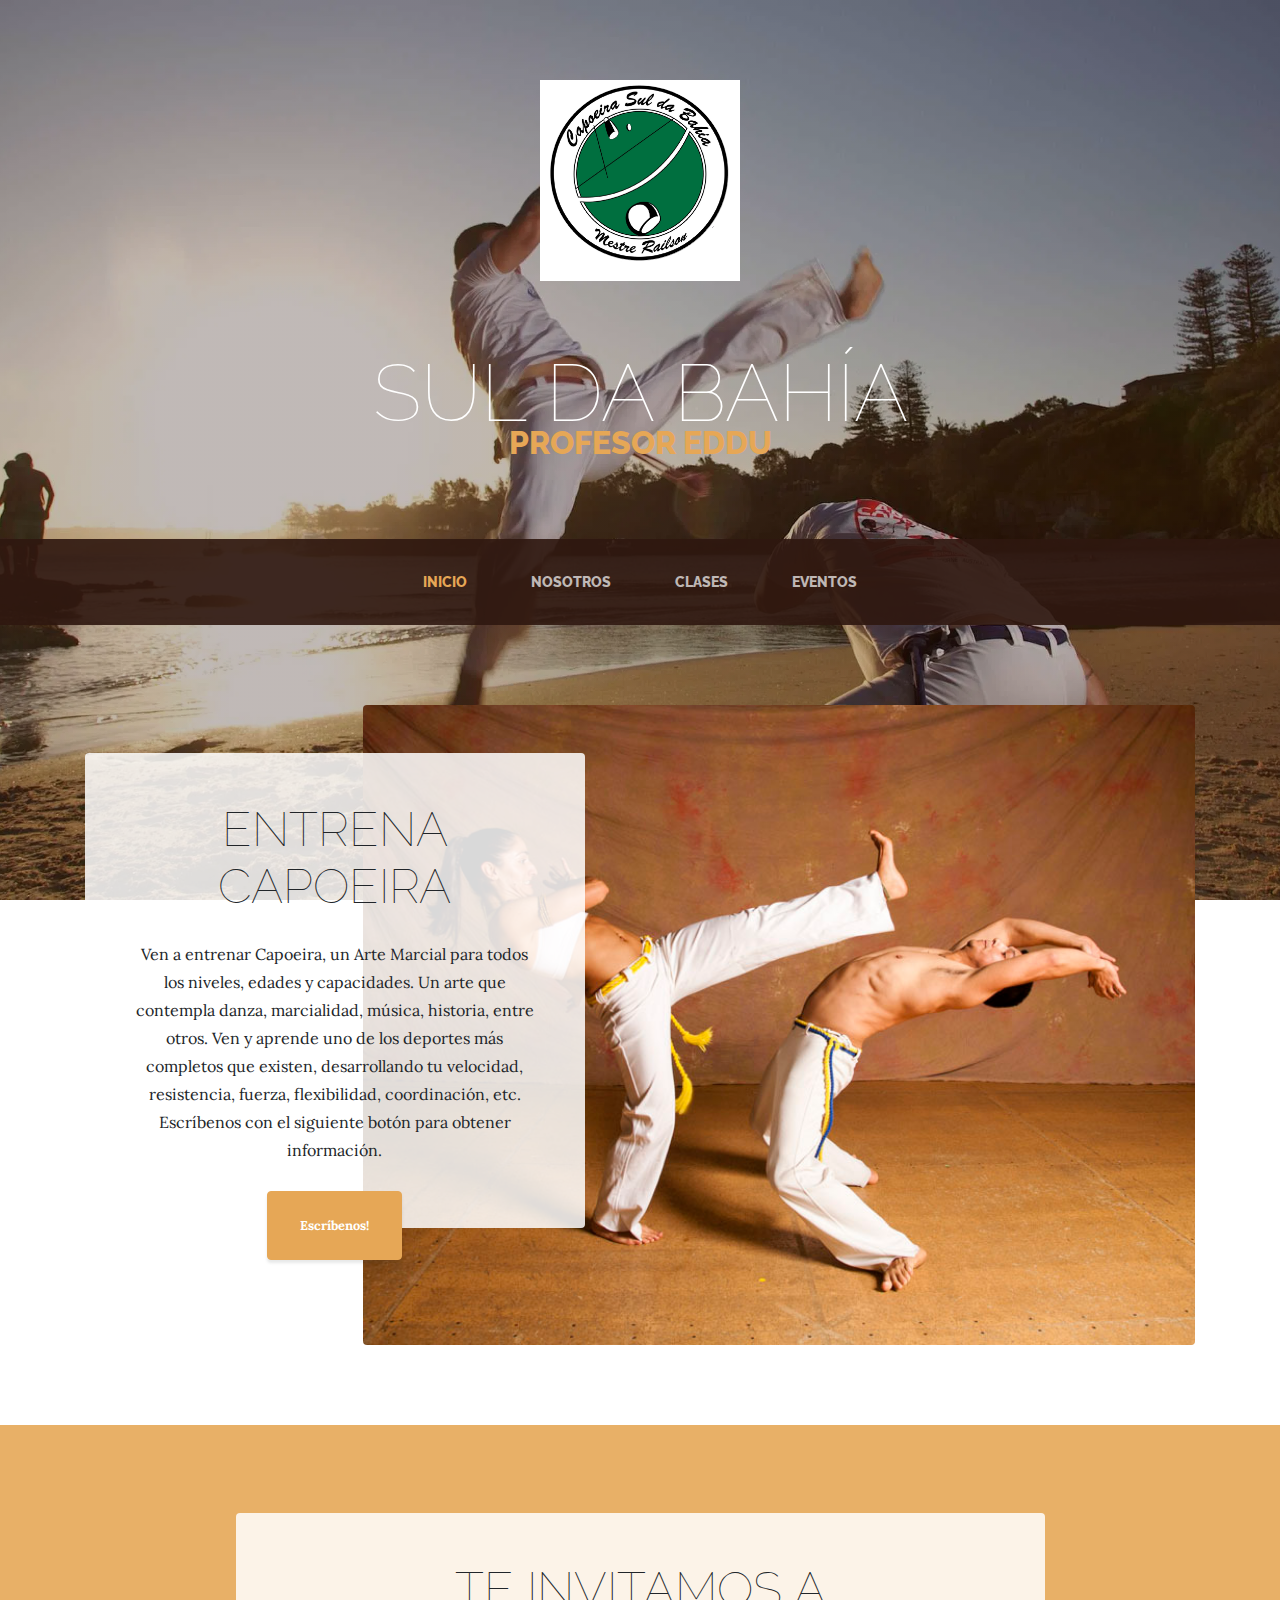
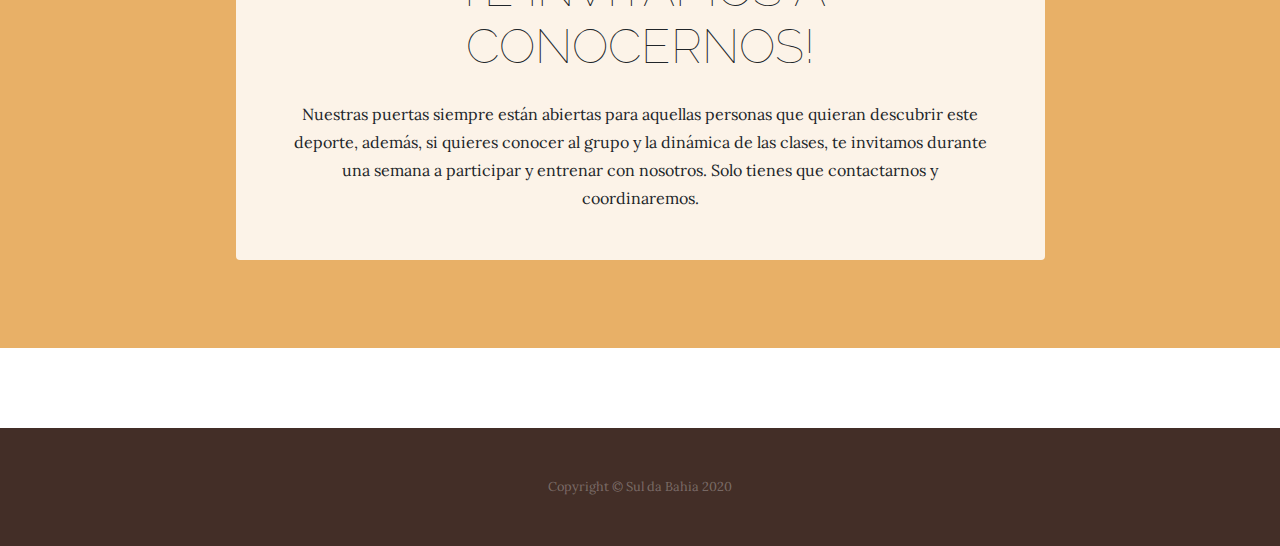
==== index.html @ 072af603 "first commit" ====
<!DOCTYPE html>
<html lang="en">

<head>

  <meta charset="utf-8">
  <meta name="viewport" content="width=device-width, initial-scale=1, shrink-to-fit=no">
  <meta name="description" content="">
  <meta name="author" content="">

  <title>Sul da Bahía</title>

  <!-- Bootstrap core CSS -->
  <link href="vendor/bootstrap/css/bootstrap.min.css" rel="stylesheet">

  <!-- Custom fonts for this template -->
  <link href="https://fonts.googleapis.com/css?family=Raleway:100,100i,200,200i,300,300i,400,400i,500,500i,600,600i,700,700i,800,800i,900,900i" rel="stylesheet">
  <link href="https://fonts.googleapis.com/css?family=Lora:400,400i,700,700i" rel="stylesheet">

  <!-- Custom styles for this template -->
  <link href="css/business-casual.css" rel="stylesheet">

</head>

<body>

  <h1 class="site-heading text-center text-white d-none d-lg-block">
    <img src="img/logo.jpg" alt="Sul da Bahía" class="logo">
    <br>
    <span class="site-heading-lower">Sul da Bahía</span>
    <span class="site-heading-upper text-primary mb-3">Profesor Eddu</span>
  </h1>

  <!-- Navigation -->
  <nav class="navbar navbar-expand-lg navbar-dark py-lg-4" id="mainNav">
    <div class="container">
      <a class="navbar-brand text-uppercase text-expanded font-weight-bold d-lg-none" href="#">Start Bootstrap</a>
      <button class="navbar-toggler" type="button" data-toggle="collapse" data-target="#navbarResponsive" aria-controls="navbarResponsive" aria-expanded="false" aria-label="Toggle navigation">
        <span class="navbar-toggler-icon"></span>
      </button>
      <div class="collapse navbar-collapse" id="navbarResponsive">
        <ul class="navbar-nav mx-auto">
          <li class="nav-item active px-lg-4">
            <a class="nav-link text-uppercase text-expanded" href="index.html">Inicio
              <span class="sr-only">(current)</span>
            </a>
          </li>
          <li class="nav-item px-lg-4">
            <a class="nav-link text-uppercase text-expanded" href="nosotros.html">Nosotros</a>
          </li>
          <li class="nav-item px-lg-4">
            <a class="nav-link text-uppercase text-expanded" href="clases.html">Clases</a>
          </li>
          <li class="nav-item px-lg-4">
            <a class="nav-link text-uppercase text-expanded" href="eventos.html">Eventos</a>
          </li>
        </ul>
      </div>
    </div>
  </nav>

  <section class="page-section clearfix">
    <div class="container">
      <div class="intro">
        <img class="intro-img img-fluid mb-3 mb-lg-0 rounded" src="img/intro.jpg" alt="">
        <div class="intro-text left-0 text-center bg-faded p-5 rounded">
          <h2 class="section-heading mb-4">
            <!-- <span class="section-heading-upper">Fresh Coffee</span> -->
            <span class="section-heading-lower">Entrena Capoeira</span>
          </h2>
          <p class="mb-3">Ven a entrenar Capoeira, un Arte Marcial para todos los niveles, edades y capacidades. Un arte que contempla danza, marcialidad, música, historia, entre otros. Ven y aprende uno de los deportes más completos que existen, desarrollando tu velocidad, resistencia, fuerza, flexibilidad, coordinación, etc. Escríbenos con el siguiente botón para obtener información.</p>
          <div class="intro-button mx-auto">
            <a class="btn btn-primary btn-xl" href="#">Escríbenos!</a>
          </div>
        </div>
      </div>
    </div>
  </section>

  <section class="page-section cta">
    <div class="container">
      <div class="row">
        <div class="col-xl-9 mx-auto">
          <div class="cta-inner text-center rounded">
            <h2 class="section-heading mb-4">
              <!-- <span class="section-heading-upper">Our Promise</span> -->
              <span class="section-heading-lower">Te invitamos a conocernos!</span>
            </h2>
            <p class="mb-0">Nuestras puertas siempre están abiertas para aquellas personas que quieran descubrir este deporte, además, si quieres conocer al grupo y la dinámica de las clases, te invitamos durante una semana a participar y entrenar con nosotros. Solo tienes que contactarnos y coordinaremos.</p>
          </div>
        </div>
      </div>
    </div>
  </section>

  <footer class="footer text-faded text-center py-5">
    <div class="container">
      <p class="m-0 small">Copyright &copy; Sul da Bahia 2020</p>
    </div>
  </footer>

  <!-- Bootstrap core JavaScript -->
  <script src="vendor/jquery/jquery.min.js"></script>
  <script src="vendor/bootstrap/js/bootstrap.bundle.min.js"></script>

</body>

</html>
---- css/business-casual.css ----
/*!
 * Start Bootstrap - Business Casual v5.0.11 (https://startbootstrap.com/theme/business-casual)
 * Copyright 2013-2020 Start Bootstrap
 * Licensed under MIT (https://github.com/StartBootstrap/startbootstrap-business-casual/blob/master/LICENSE)
 */

 body {
  font-family: 'Lora';
  background-image: linear-gradient(rgba(47, 23, 15, 0.3), rgba(47, 23, 15, 0.3)), url("../img/bg.jpg");
  background-attachment: fixed;
  background-position: center;
  background-size: cover;
}

h1,
h2,
h3,
h4,
h5,
h6 {
  font-family: 'Raleway';
}

p {
  line-height: 1.75;
}

.text-faded {
  color: rgba(255, 255, 255, 0.3);
}

.site-heading {
  margin-top: 5rem;
  margin-bottom: 5rem;
  text-transform: uppercase;
  line-height: 1;
  font-family: 'Raleway';
}

.site-heading .site-heading-upper {
  display: block;
  font-size: 2rem;
  font-weight: 800;
}

.site-heading .site-heading-lower {
  font-size: 5rem;
  font-weight: 100;
  line-height: 4rem;
}

.page-section {
  margin-top: 5rem;
  margin-bottom: 5rem;
}

.section-heading {
  text-transform: uppercase;
}

.section-heading .section-heading-upper {
  display: block;
  font-size: 1rem;
  font-weight: 800;
}

.section-heading .section-heading-lower {
  display: block;
  font-size: 3rem;
  font-weight: 100;
}

.bg-faded {
  background-color: rgba(255, 255, 255, 0.85);
}

.logo{
  width: 5em;
  margin-bottom: 2em;
}

#mainNav {
  background-color: rgba(47, 23, 15, 0.9);
  font-family: 'Raleway';
}

#mainNav .navbar-brand {
  color: #e6a756;
}

#mainNav .navbar-nav .nav-item .nav-link {
  color: rgba(255, 255, 255, 0.7);
  font-weight: 800;
}

#mainNav .navbar-nav .nav-item.active .nav-link {
  color: #e6a756;
}

@media (min-width: 992px) {
  #mainNav .navbar-nav .nav-item .nav-link {
    font-size: 0.9rem;
  }
  #mainNav .navbar-nav .nav-item .nav-link:hover {
    color: rgba(255, 255, 255, 0.4);
  }
  #mainNav .navbar-nav .nav-item.active .nav-link:hover {
    color: #e6a756;
  }
}

.btn-xl {
  font-weight: 700;
  font-size: 0.8rem;
  padding-top: 1.5rem;
  padding-bottom: 1.5rem;
  padding-left: 2rem;
  padding-right: 2rem;
}

.intro {
  position: relative;
}

@media (min-width: 992px) {
  .intro .intro-img {
    width: 75%;
    float: right;
  }
  .intro .intro-text {
    left: 0;
    width: 60%;
    margin-top: 3rem;
    position: absolute;
  }
  .intro .intro-text .intro-button {
    width: 100%;
    left: 0;
    position: absolute;
    bottom: -2rem;
  }
}

@media (min-width: 1200px) {
  .intro .intro-text {
    width: 45%;
  }
}

.cta {
  padding-top: 5rem;
  padding-bottom: 5rem;
  background-color: rgba(230, 167, 86, 0.9);
}

.cta .cta-inner {
  position: relative;
  padding: 3rem;
  margin: 0.5rem;
  background-color: rgba(255, 255, 255, 0.85);
}

.cta .cta-inner:before {
  border-radius: 0.5rem;
  content: '';
  position: absolute;
  top: -0.5rem;
  bottom: -0.5rem;
  left: -0.5rem;
  right: -0.5rem;
  border: 0.25rem solid rgba(255, 255, 255, 0.85);
  z-index: -1;
}

@media (min-width: 992px) {
  .about-heading .about-heading-img {
    position: relative;
    z-index: 0;
  }
  .about-heading .about-heading-content {
    margin-top: -5rem;
    position: relative;
    z-index: 1;
  }
}

@media (min-width: 992px) {
  .product-item .product-item-title {
    position: relative;
    z-index: 1;
    margin-bottom: -3rem;
  }
  .product-item .product-item-img {
    position: relative;
    z-index: 0;
    max-width: 60vw;
  }
  .product-item .product-item-description {
    position: relative;
    z-index: 1;
    margin-top: -3rem;
    max-width: 50vw;
  }
}

.list-hours {
  font-size: 0.9rem;
}

.list-hours .list-hours-item {
  border-bottom: 1px solid rgba(230, 167, 86, 0.5);
  padding-bottom: .25rem;
  margin-bottom: 1rem;
  font-style: italic;
}

.list-hours .list-hours-item.today {
  font-weight: bold;
  color: #e6a756;
}

@media (min-width: 992px) {
  .list-hours {
    width: 50%;
    font-size: 1.1rem;
  }
}

.address strong {
  font-size: 1.2rem;
}

.footer {
  background-color: rgba(47, 23, 15, 0.9);
}

.text-primary {
  color: #e6a756 !important;
}

.bg-primary {
  background-color: #e6a756 !important;
}

.btn {
  box-shadow: 0px 3px 3px 0px rgba(33, 37, 41, 0.1);
}

.btn-primary {
  background-color: #e6a756;
  border-color: #e6a756;
}

.btn-primary:hover, .btn-primary:focus, .btn-primary:active {
  background-color: #df902a;
  border-color: #df902a;
}

.font-weight-light {
  font-weight: 100 !important;
}
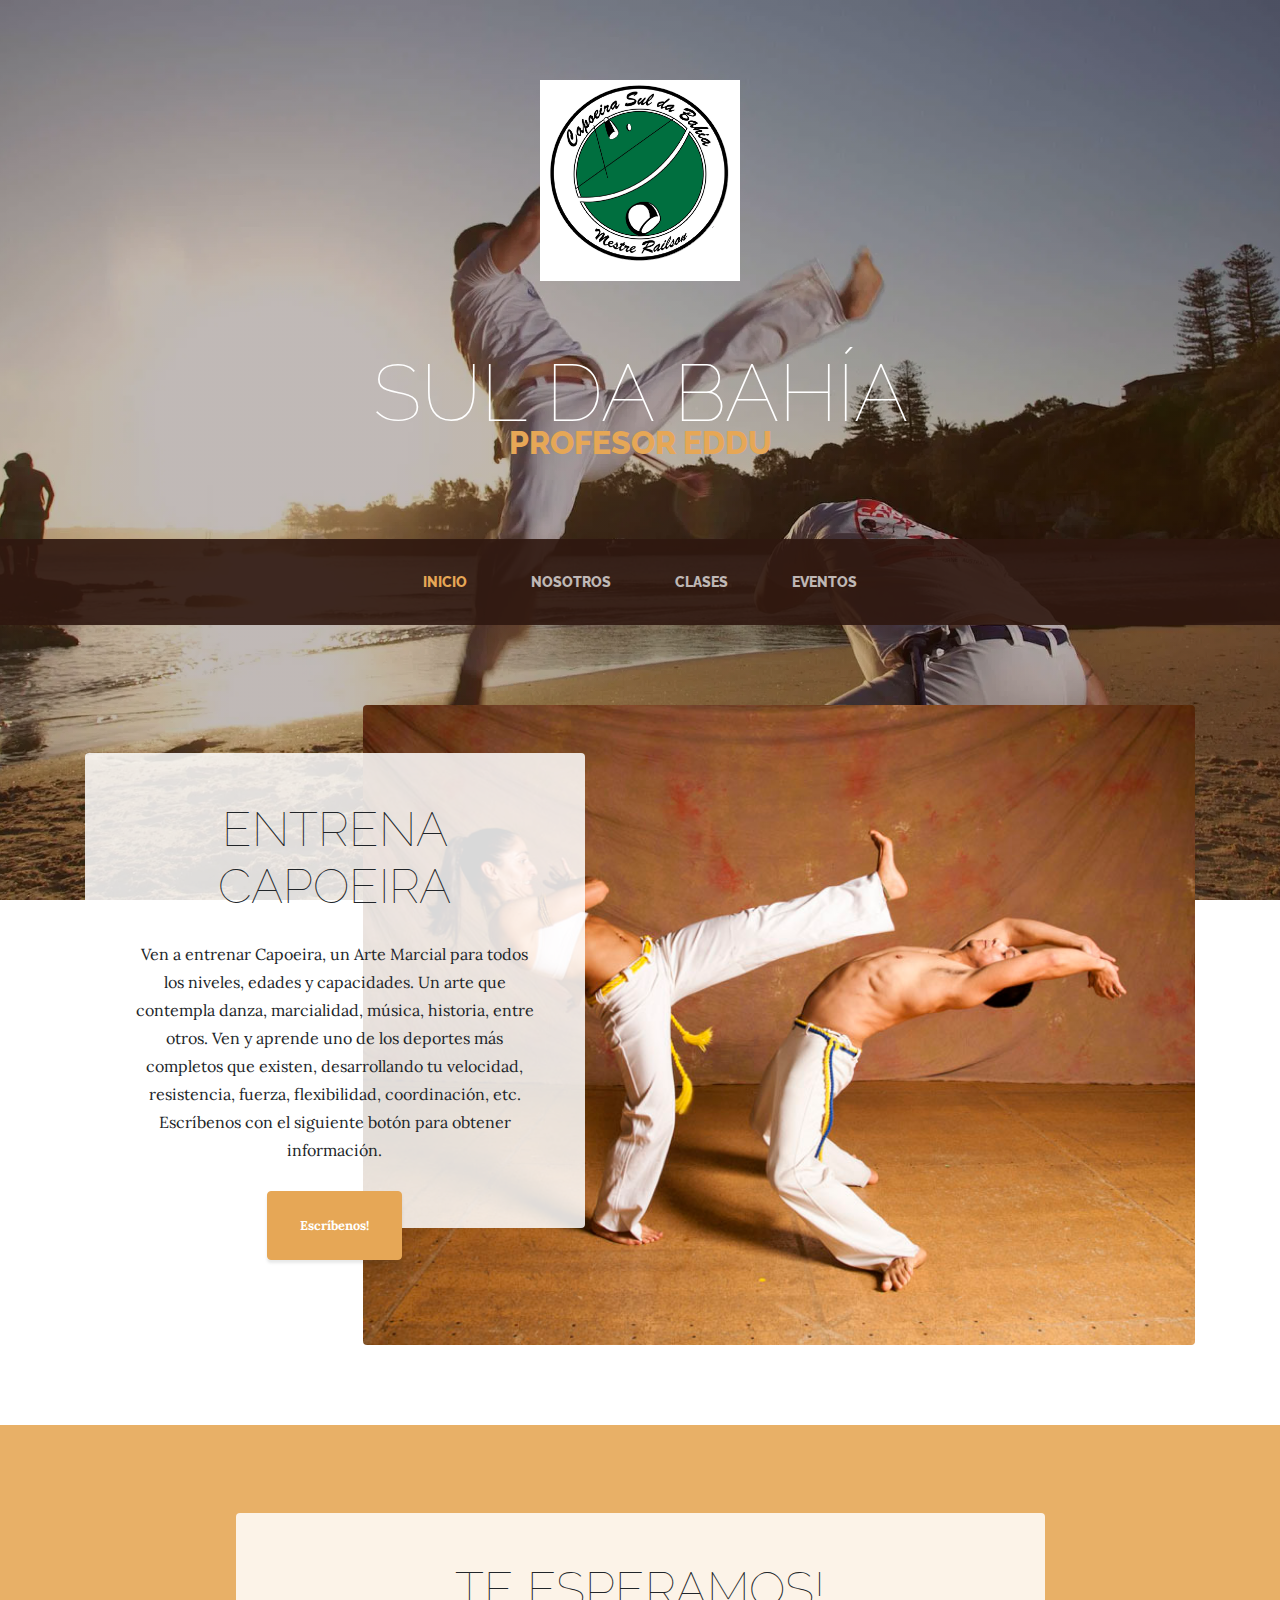
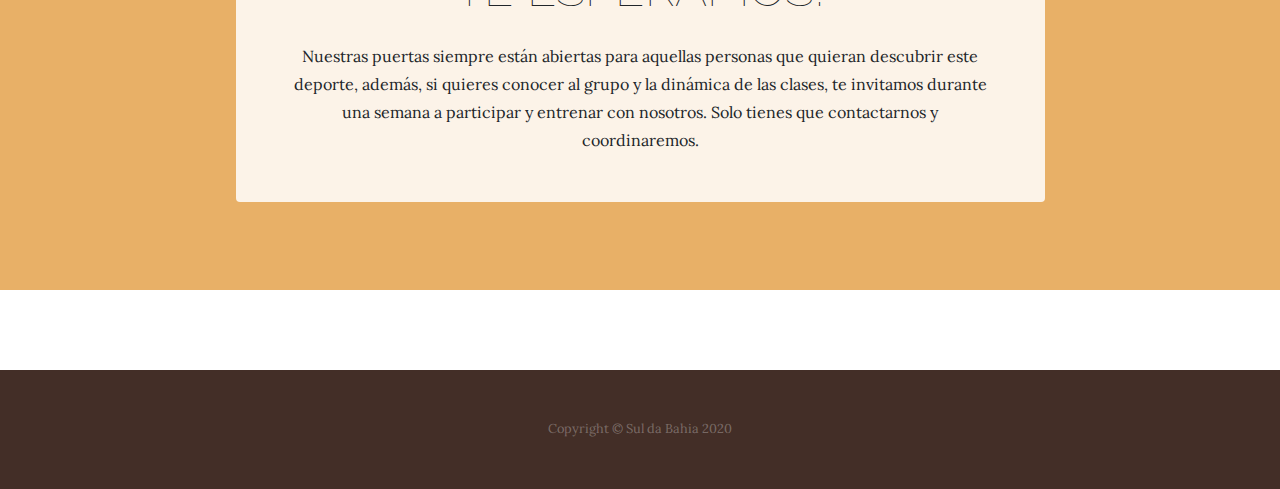
==== commit b6425e86: "te esperamos" ====
--- a/index.html
+++ b/index.html
@@ -8,7 +8,7 @@
   <meta name="description" content="">
   <meta name="author" content="">
 
-  <title>Sul da Bahía</title>
+  <title>Sul da Bahia - Profesor Eddu</title>
 
   <!-- Bootstrap core CSS -->
   <link href="vendor/bootstrap/css/bootstrap.min.css" rel="stylesheet">
@@ -34,7 +34,7 @@
   <!-- Navigation -->
   <nav class="navbar navbar-expand-lg navbar-dark py-lg-4" id="mainNav">
     <div class="container">
-      <a class="navbar-brand text-uppercase text-expanded font-weight-bold d-lg-none" href="#">Start Bootstrap</a>
+      <a class="navbar-brand text-uppercase text-expanded font-weight-bold d-lg-none" href="#">Sul da Bahia</a>
       <button class="navbar-toggler" type="button" data-toggle="collapse" data-target="#navbarResponsive" aria-controls="navbarResponsive" aria-expanded="false" aria-label="Toggle navigation">
         <span class="navbar-toggler-icon"></span>
       </button>
@@ -84,7 +84,7 @@
           <div class="cta-inner text-center rounded">
             <h2 class="section-heading mb-4">
               <!-- <span class="section-heading-upper">Our Promise</span> -->
-              <span class="section-heading-lower">Te invitamos a conocernos!</span>
+              <span class="section-heading-lower">Te Esperamos!</span>
             </h2>
             <p class="mb-0">Nuestras puertas siempre están abiertas para aquellas personas que quieran descubrir este deporte, además, si quieres conocer al grupo y la dinámica de las clases, te invitamos durante una semana a participar y entrenar con nosotros. Solo tienes que contactarnos y coordinaremos.</p>
           </div>
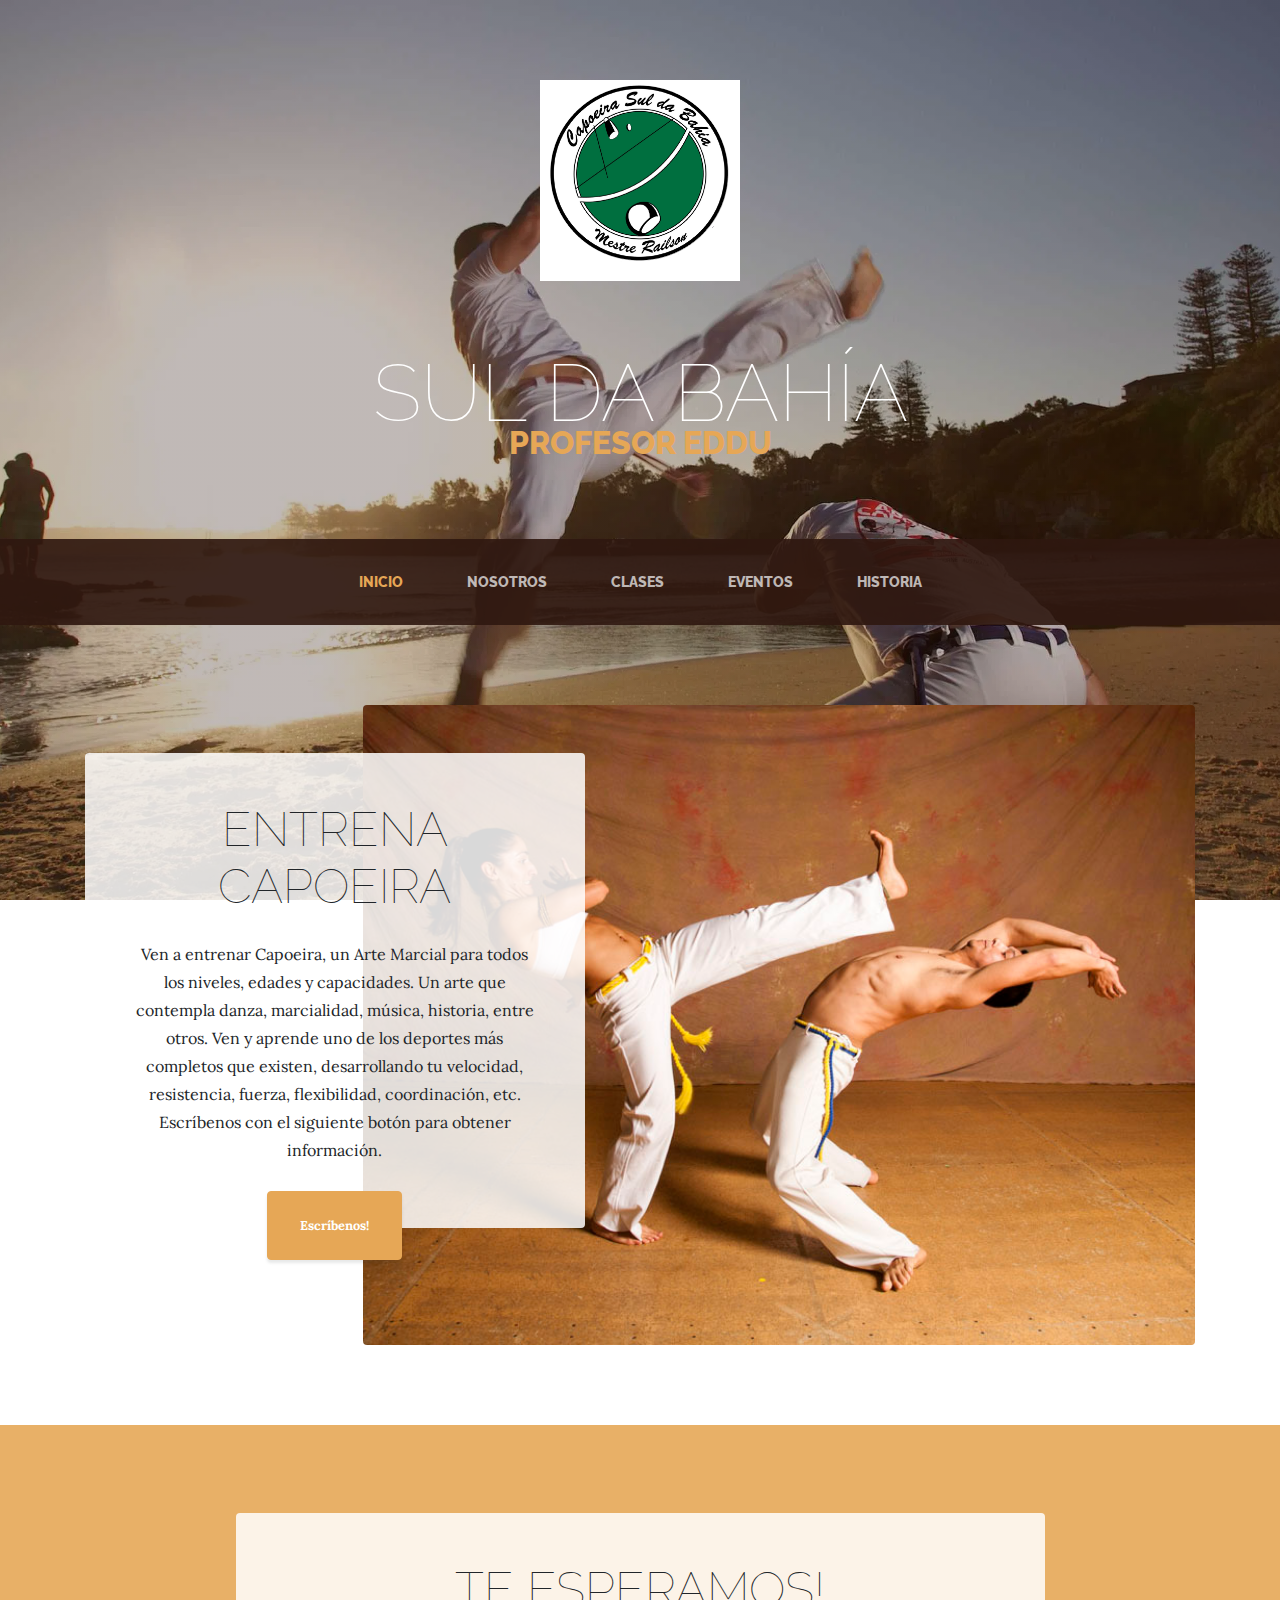
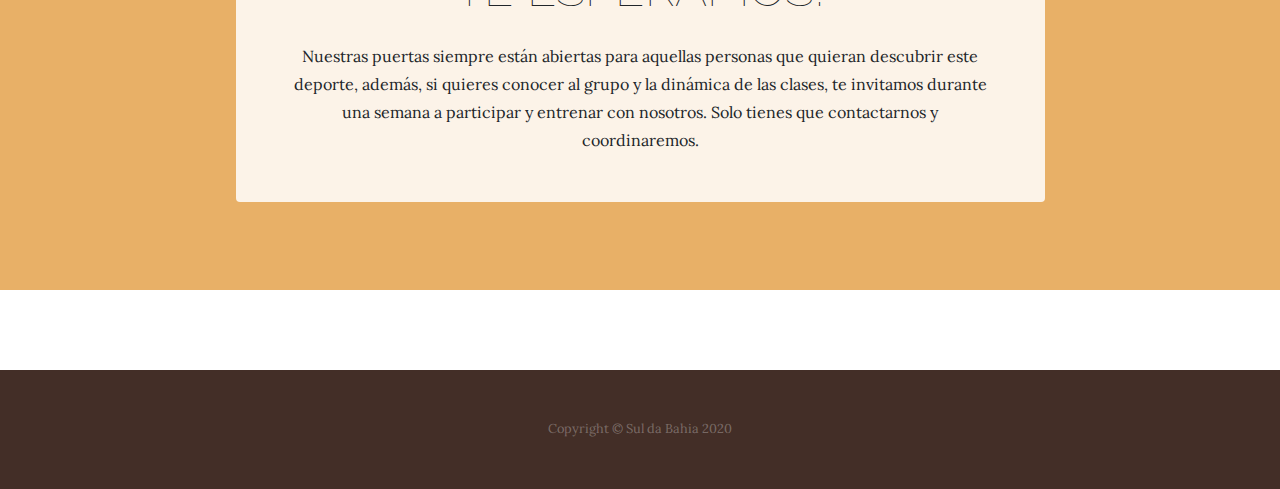
==== commit 11d8dd7c: "Nosotros" ====
--- a/index.html
+++ b/index.html
@@ -54,6 +54,9 @@
           <li class="nav-item px-lg-4">
             <a class="nav-link text-uppercase text-expanded" href="eventos.html">Eventos</a>
           </li>
+          <li class="nav-item px-lg-4">
+            <a class="nav-link text-uppercase text-expanded" href="historia.html">Historia</a>
+          </li>
         </ul>
       </div>
     </div>
@@ -99,10 +102,38 @@
     </div>
   </footer>
 
+  <!-- Full screen modal -->
+  <!-- <div class="modal fade show" id="videoModal" tabindex="-1" aria-labelledby="videoModalLabel" style="display: block; padding-right: 17px;" aria-modal="true" role="dialog">
+    <div class="modal-dialog modal-fullscreen">
+      <div class="modal-content">
+        <div class="modal-body">
+          <div id="myModal" class="modal-dialog modal-fullscreen">
+            <iframe class="videoIntro" width="100%" height="100%" src="https://www.youtube.com/embed/GgitDYlrYqw?autohide=1&autoplay=1&controls=1" frameborder="0" allow="accelerometer; autoplay; clipboard-write; encrypted-media; gyroscope; picture-in-picture"></iframe>
+          </div>
+        </div>
+        <div class="modal-footer">
+          <button type="button" class="btn btn-secondary" data-bs-dismiss="modal">Cerrar</button>
+        </div>
+      </div>
+    </div>
+  </div> -->
+
   <!-- Bootstrap core JavaScript -->
   <script src="vendor/jquery/jquery.min.js"></script>
   <script src="vendor/bootstrap/js/bootstrap.bundle.min.js"></script>
 
+  <!-- <script>
+    $( document ).ready(function() {
+      $('#videoModal').modal('toggle');
+    });
+
+    $("#videoModal").on('hide.bs.modal', function () {
+      $('.videoIntro').each(function(){
+        $(this).stopVideo();
+      });
+    });
+  </script> -->
+
 </body>
 
 </html>
